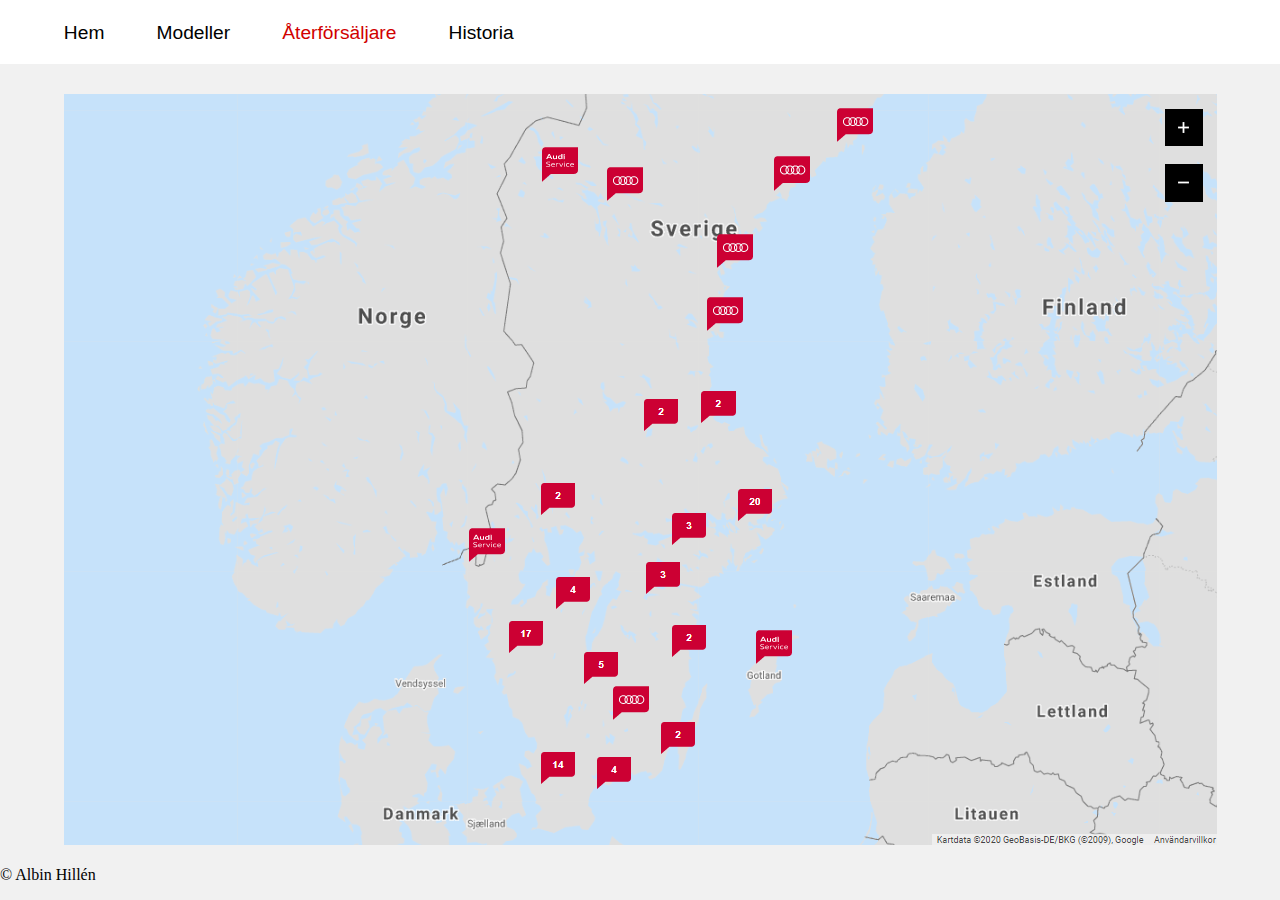
==== aterforsaljare.html @ 6d07e805 "Datorsida version 1 färdig" ====
<!--todo-->
<!DOCTYPE html>
<html lang="en">

<head>
    <meta charset="UTF-8">
    <meta name="viewport" content="width=device-width, initial-scale=1.0">
    <meta http-equiv="X-UA-Compatible" content="ie=edge">
    <link rel="stylesheet" href="css/style.css">
    <title>Document</title>
</head>

<body id="aterforsaljare_body">
    <div id="aterforsaljare_container">

        <nav class="vit_nav2">
            <ul class="svartnav">
            <li><a href="index.html">Hem</a></li>
            <li><a href="modeller.html">Modeller</a></li>
            <li><a id="red" href="aterforsaljare.html">Återförsäljare</a></li>
            <li><a href="historia.html">Historia</a></li>
            </ul>
        </nav>

<main id="aterforsaljare_main">
<img id="karta" src="/img/karta.png" alt="karta">
</main>

        <footer>
            <p>© Albin Hillén</p>
        </footer>

    </div>
</body>
</html>
---- css/style.css ----
#body1 {   
    background-image: url("/img/audirs6.jpg");
    background-size: 100%;
    background-color: black;
    margin: 0;
    
}
#modeller_body {   
    background-color: rgb(241, 241, 241);
    margin: 0;
    font-family: 'Franklin Gothic Medium', 'Arial Narrow', Arial, sans-serif;
}

#aterforsaljare_body {   
    background-color: rgb(241, 241, 241);
    margin: 0;
    font-family: 'Franklin Gothic Medium', 'Arial Narrow', Arial, sans-serif;
}

#container {
    display: grid;
    width: 100%;
    height: 100vh;
    grid-template-rows: 1fr 8fr 0fr; 
    grid-template-columns: 1fr;
    grid-template-areas:
    "nav"
    "main"
    "ft"
    ;
    color: white;
}

#modeller_container {
    display: grid;
    width: 100%;
    height: 100vh;
    grid-template-rows: 1fr 8fr 0fr;
    grid-template-areas:
    "nav"
    "main"
    "ft"
    ;
    color: black;
}

#aterforsaljare_container{
        display: grid;
    width: 100%;
    height: 100vh;
    grid-template-rows: 1fr 8fr 0fr;
    grid-template-areas:
    "nav"
    "main"
    "ft"
    ;
    color: black;
}

#index_main {
    grid-area: main;
    display: flex;
    justify-content: center;
    align-items: center;
    width: 100%;
}

#modeller_main {
    grid-area: main;
    margin: 1em;
    background-color: rgb(241, 241, 241);
    display: grid;
    padding: 50px;
    grid-template-rows:; 
    grid-template-columns:;
    grid-template-areas:
    "h1 h1"
    "section1 section2"
    "section3 section4"
    ;
}

#aterforsaljare_main{
    text-align: center;
}

#historia_main {
    padding-left: 15em;
    padding-right: 15em;
    padding-top: 64px;
}

#modeller {
    grid-area: h1;
}

#section1 {
    grid-area: section1;
    background-color: rgb(241, 241, 241);
    display: grid;
    padding: 2em;
    grid-template-rows:0fr 300px; 
    grid-template-columns:320px 320px;
    grid-template-areas:
    "h2 h2"
    "section1_1 section1_2"
    ;
}

#section2 {
    grid-area: section2;
    background-color: rgb(241, 241, 241);
    display: grid;
    padding: 2em;
    grid-template-rows:0fr 300px; 
    grid-template-columns:320px 320px;
    grid-template-areas:
    "h2 h2"
    "section2_1 section2_2"
    ;
}

#section3 {
    grid-area: section3;
    background-color: rgb(241, 241, 241);
    display: grid;
    padding: 2em;
    grid-template-rows:0fr 300px; 
    grid-template-columns:320px 320px;
    grid-template-areas:
    "h2 h2"
    "section3_1 section3_2"
    ;
}

#section4 {
    grid-area: section4;
    background-color: rgb(241, 241, 241);
    display: grid;
    padding: 2em;
    grid-template-rows:0fr 300px; 
    grid-template-columns:320px 320px;
    grid-template-areas:
    "h2 h2"
    "section4_1 section4_2"
    ;
}

#section1_1{
 grid-area: section1_1;
 background-color: white;
 margin: 10px;
 padding: 10px;
 display: grid;
 justify-content: space-between;
}

#section1_2{
    grid-area: section1_2;
    background-color: white;
    margin: 10px;
    padding: 10px;
    display: grid;
    justify-content: space-between;
}

#section2_1{
    grid-area: section2_1;
    background-color: white;
    margin: 10px;
    padding: 10px;
    display: grid;
    justify-content: space-between;
   }
   
#section2_2{
       grid-area: section2_2;
       background-color: white;
       margin: 10px;
       padding: 10px;
       display: grid;
       justify-content: space-between;
    }

#section3_1{
    grid-area: section3_1;
    background-color: white;
    margin: 10px;
    padding: 10px;
    display: grid;
    justify-content: space-between;
   }
   
#section3_2{
       grid-area: section3_2;
       background-color: white;
       margin: 10px;
       padding: 10px;
       display: grid;
       justify-content: space-between;
    }

#section4_1{
    grid-area: section4_1;
    background-color: white;
    margin: 10px;
    padding: 10px;
    display: grid;
    justify-content: space-between;
   }
   
#section4_2{
       grid-area: section4_2;
       background-color: white;
       margin: 10px;
       padding: 10px;
       display: grid;
       justify-content: space-between;
    }

#audilogga {
    height: 15em;
}

nav {
    grid-area: nav;
    font-family: 'Franklin Gothic Medium', 'Arial Narrow', Arial, sans-serif;

}

h1{
    font-size: 3em;
}

footer {
    grid-area: ft;
}

ul {
    list-style-type: none;
}

ul li {
    display: inline-block;
    padding: 0.35em;
}

ul li a {
    text-decoration: none;
    color: #fff;
    padding: 0.35em 0.9em;
    border: 1px solid rgba(255, 255, 255, 0);
    font-size: 1.2em;
}

#red {
    color: rgb(209, 0, 0);
}

.svartnav li a {
    color: black;
}

.vit_nav {
background-color: white;
position: fixed;
width: 100%;
}

.vit_nav2 {
    background-color: white;
    height: 64px;
    width: 100%;
    }

footer p{
    font-family: 'Times New Roman', Times, serif;
}

.h2_mod{
    grid-area: h2;
    margin: 10px;
}

.p_mod{
    font-size: 13px;
}

.bil_bilder{
    width: 280px;  
}

#karta{
height: auto;
width: auto;
}

#audi-history-bild{
    width: 100%;
}
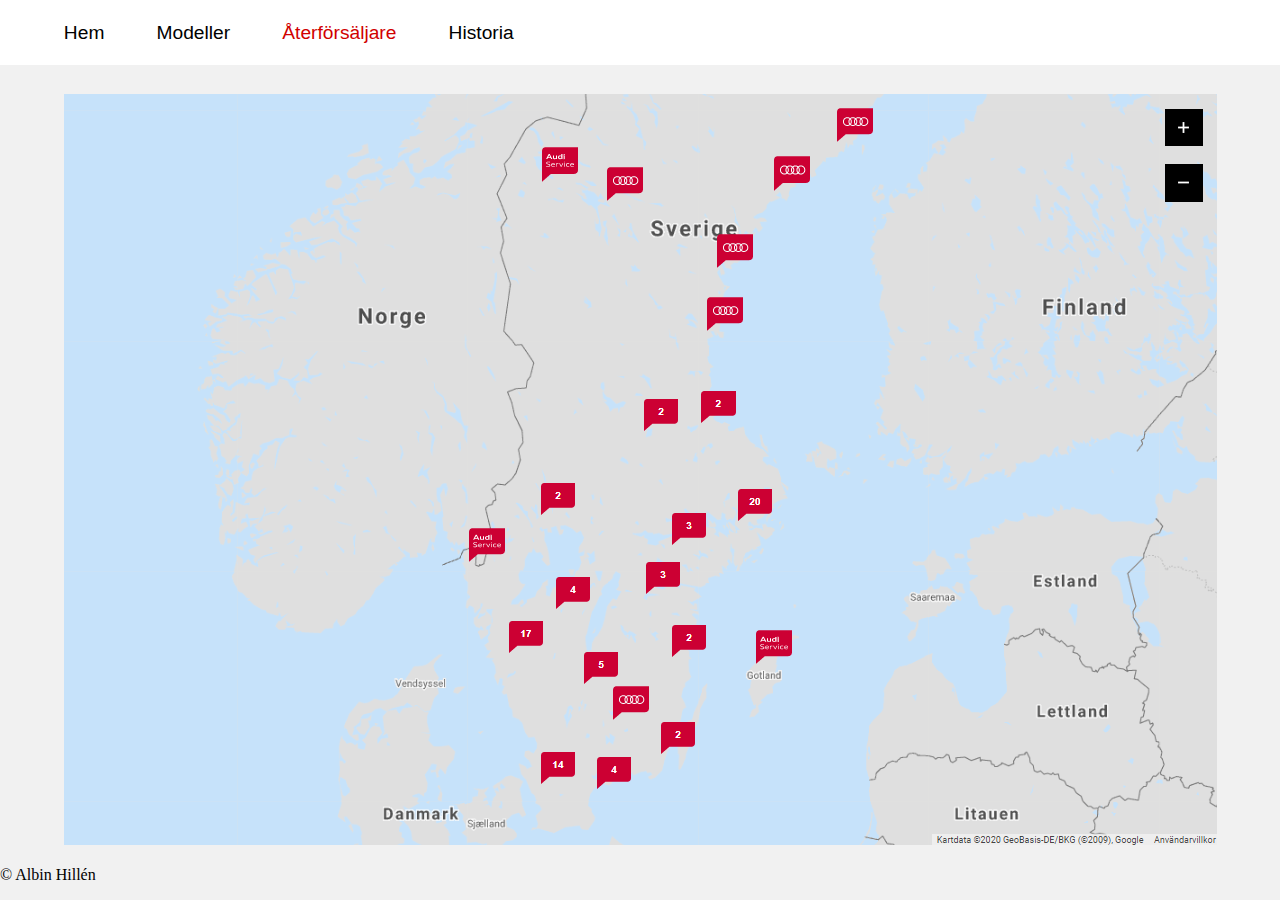
==== commit 881152dc: "Mobilsida klar" ====
--- a/aterforsaljare.html
+++ b/aterforsaljare.html
@@ -7,24 +7,45 @@
     <meta name="viewport" content="width=device-width, initial-scale=1.0">
     <meta http-equiv="X-UA-Compatible" content="ie=edge">
     <link rel="stylesheet" href="css/style.css">
-    <title>Document</title>
+    <title>Audi Återförsäljare</title>
 </head>
 
 <body id="aterforsaljare_body">
     <div id="aterforsaljare_container">
 
-        <nav class="vit_nav2">
+        <nav class="menu">
             <ul class="svartnav">
-            <li><a href="index.html">Hem</a></li>
-            <li><a href="modeller.html">Modeller</a></li>
-            <li><a id="red" href="aterforsaljare.html">Återförsäljare</a></li>
-            <li><a href="historia.html">Historia</a></li>
+                <li>
+                    <a href="index.html">Hem</a>
+                </li>
+                <li>
+                    <a href="modeller.html">Modeller</a>
+                </li>
+                <li>
+                    <a id="red" href="aterforsaljare.html">Återförsäljare</a>
+                </li>
+                <li>
+                    <a href="historia.html">Historia</a>
+                </li>
             </ul>
         </nav>
 
-<main id="aterforsaljare_main">
-<img id="karta" src="/img/karta.png" alt="karta">
-</main>
+        <div class="fade"></div>
+
+        <div class="menu-button">
+            <i class="material-icons">
+                <div class="streck"></div>
+                <div class="streck"></div>
+                <div class="streck"></div>
+            </i>
+        </div>
+
+        <script src="js/main.js"></script>
+
+        <main id="aterforsaljare_main">
+            <img id="karta" src="/img/karta.png" alt="karta">
+            <img id="m-karta" src="/img/m-karta.png" alt="karta">
+        </main>
 
         <footer>
             <p>© Albin Hillén</p>
@@ -32,4 +53,5 @@
 
     </div>
 </body>
+
 </html>--- a/css/style.css
+++ b/css/style.css
@@ -1,9 +1,11 @@
+@media screen and (min-width: 1000px){
+    
 #body1 {   
     background-image: url("/img/audirs6.jpg");
     background-size: 100%;
     background-color: black;
     margin: 0;
-    
+    background-repeat: no-repeat;
 }
 #modeller_body {   
     background-color: rgb(241, 241, 241);
@@ -45,7 +47,7 @@
 }
 
 #aterforsaljare_container{
-        display: grid;
+    display: grid;
     width: 100%;
     height: 100vh;
     grid-template-rows: 1fr 8fr 0fr;
@@ -261,10 +263,14 @@
     color: black;
 }
 
-.vit_nav {
+.menu{
 background-color: white;
 position: fixed;
 width: 100%;
+}
+
+#alpha{
+    background-color: rgba(0, 0, 0, 0);
 }
 
 .vit_nav2 {
@@ -295,6 +301,394 @@
 width: auto;
 }
 
+#m-karta{
+    display: none;
+}
+
 #audi-history-bild{
     width: 100%;
+}
+
+.menu-button{
+    display: none;
+}
+
+
+}
+
+
+
+
+
+@media screen and (max-width: 375px){
+
+
+    .menu{
+        height: 100vh;
+        width: 80vw;
+        background: rgb(0, 0, 0);
+        position: fixed;
+        top: 0;
+        left: -90vw;
+        transition: left 0.3s;
+        box-shadow: 10px 0px 21px -10px rgba(0,0,0,0.75);
+        z-index: 10;
+    }
+    
+    .menu-button{
+        cursor: pointer;
+        display: inline;
+        color: white;
+        padding: 1em;
+    }
+    
+    .menu-button i.material-icons{
+        font-size: 2.5rem;
+    }
+    
+    .show-menu{
+        left: 0;
+        
+    }
+    
+    .fade{
+        position: fixed;
+        top: 0;
+        left: 0;
+        right: 0;
+        bottom: 0;
+        background-color: rgba(0,0,0,0.5);
+        display: none;
+        z-index: 5;
+    }
+    
+    .visible{
+        display: block;
+    }
+    
+    
+
+
+
+
+
+
+    #body1 {   
+        background-image: url("/img/phone-background.jpg");
+        background-size: 100%;
+        
+        background-color: black;
+        margin: 0;
+        
+    }
+    #modeller_body {   
+        background-color: rgb(241, 241, 241);
+        margin: 0;
+        font-family: 'Franklin Gothic Medium', 'Arial Narrow', Arial, sans-serif;
+    }
+    
+    #aterforsaljare_body {   
+        background-color: rgb(241, 241, 241);
+        margin: 0;
+        font-family: 'Franklin Gothic Medium', 'Arial Narrow', Arial, sans-serif;
+    }
+    
+    #container {
+        display: grid;
+        width: 100%;
+        height: 100vh;
+        grid-template-rows: 1fr 8fr 0fr; 
+        grid-template-columns: 1fr;
+        grid-template-areas:
+        "nav"
+        "main"
+        "ft"
+        ;
+        color: white;
+    }
+    
+    #modeller_container {
+        display: grid;
+        width: 100%;
+        height: 100vh;
+        grid-template-rows: 1fr 8fr 0fr;
+        grid-template-areas:
+        "nav"
+        "main"
+        "ft"
+        ;
+        color: black;
+    }
+    
+    #aterforsaljare_container{
+        display: grid;
+        width: 100%;
+        height: 100vh;
+        grid-template-rows: 0fr 8fr 0fr;
+        grid-template-areas:
+        "nav"
+        "main"
+        "ft"
+        ;
+        color: black;
+    }
+    
+    #index_main {
+        grid-area: main;
+        display: flex;
+        justify-content: center;
+        align-items: center;
+        width: 100%;
+    }
+    
+    #modeller_main {
+        grid-area: main;
+        margin: 1em;
+        background-color: rgb(241, 241, 241);
+        display: grid;
+        padding: 0px;
+        grid-template-rows:; 
+        grid-template-columns:;
+        grid-template-areas:
+        "h1"
+        "section1"
+        "section2"
+        "section3" 
+        "section4"
+        ;
+    }
+    
+    #aterforsaljare_main{
+        text-align: center;
+    }
+    
+    #historia_main {
+        padding: 1em;
+    }
+    
+    #modeller {
+        grid-area: h1;
+        margin-inline-start: 
+    }
+    
+    #section1 {
+        grid-area: section1;
+        background-color: rgb(241, 241, 241);
+        display: grid;
+        padding-bottom: 5em;
+        grid-template-rows: 0fr 300px 300px; 
+        grid-template-columns:320px;
+        grid-template-areas:
+        "h2"
+        "section1_1"
+        "section1_2"
+        ;
+    }
+    
+    #section2 {
+        grid-area: section2;
+        background-color: rgb(241, 241, 241);
+        display: grid;
+        padding-bottom: 5em;
+        grid-template-rows: 0fr 300px 300px; 
+        grid-template-columns:320px;
+        grid-template-areas:
+        "h2"
+        "section2_1"
+        "section2_2"
+        ;
+    }
+    
+    #section3 {
+        grid-area: section3;
+        background-color: rgb(241, 241, 241);
+        display: grid;
+        padding-bottom: 5em;
+        grid-template-rows: 0fr 300px 300px; 
+        grid-template-columns:320px;
+        grid-template-areas:
+        "h2"
+        "section3_1"
+        "section3_2"
+        ;
+    }
+    
+    #section4 {
+        grid-area: section4;
+        background-color: rgb(241, 241, 241);
+        display: grid;
+        padding: 0em;
+        grid-template-rows: 0fr 300px 300px; 
+        grid-template-columns:320px;
+        grid-template-areas:
+        "h2"
+        "section4_1"
+        "section4_2"
+        ;
+    }
+    
+    #section1_1{
+     grid-area: section1_1;
+     background-color: white;
+     margin: 10px;
+     padding: 10px;
+     display: grid;
+     justify-content: space-between;
+    }
+    
+    #section1_2{
+        grid-area: section1_2;
+        background-color: white;
+        margin: 10px;
+        padding: 10px;
+        display: grid;
+        justify-content: space-between;
+    }
+    
+    #section2_1{
+        grid-area: section2_1;
+        background-color: white;
+        margin: 10px;
+        padding: 10px;
+        display: grid;
+        justify-content: space-between;
+       }
+       
+    #section2_2{
+           grid-area: section2_2;
+           background-color: white;
+           margin: 10px;
+           padding: 10px;
+           display: grid;
+           justify-content: space-between;
+        }
+    
+    #section3_1{
+        grid-area: section3_1;
+        background-color: white;
+        margin: 10px;
+        padding: 10px;
+        display: grid;
+        justify-content: space-between;
+       }
+       
+    #section3_2{
+           grid-area: section3_2;
+           background-color: white;
+           margin: 10px;
+           padding: 10px;
+           display: grid;
+           justify-content: space-between;
+        }
+    
+    #section4_1{
+        grid-area: section4_1;
+        background-color: white;
+        margin: 10px;
+        padding: 10px;
+        display: grid;
+        justify-content: space-between;
+       }
+       
+    #section4_2{
+           grid-area: section4_2;
+           background-color: white;
+           margin: 10px;
+           padding: 10px;
+           display: grid;
+           justify-content: space-between;
+        }
+    
+    #audilogga {
+        height: 10em;
+    }
+    
+    nav {
+        grid-area: nav;
+        font-family: 'Franklin Gothic Medium', 'Arial Narrow', Arial, sans-serif;
+    
+    }
+    
+    h1{
+        font-size: 3em;
+        margin: 0;
+    }
+    
+    footer {
+        grid-area: ft;
+    }
+    
+    ul {
+        list-style-type: none;
+        
+    }
+    
+    ul li {
+        padding: 0.35em;
+    }
+    
+    ul li a {
+        text-decoration: none;
+        color: #fff;
+        padding: 0.35em 0.9em;
+        border: 1px solid rgba(255, 255, 255, 0);
+        font-size: 1.2em;
+    }
+
+    #red {
+        color: rgb(209, 0, 0);
+    }
+
+    
+    .vit_nav2 {
+        background-color: white;
+        height: 64px;
+        width: 100%;
+        }
+    
+    footer p{
+        font-family: 'Times New Roman', Times, serif;
+    }
+    
+    .h2_mod{
+        grid-area: h2;
+        margin: 10px;
+    }
+    
+    .p_mod{
+        font-size: 13px;
+    }
+    
+    .bil_bilder{
+        width: 280px;  
+    }
+    
+    #karta{
+    height: auto;
+    width: 100vw;
+    display: none;
+    }
+    
+    #m-karta{
+        height: 82vh;
+        width: auto;
+    }
+
+    #audi-history-bild{
+        width: 100%;
+    }
+
+    .streck {
+        width: 35px;
+        height: 5px;
+        background-color: black;
+        margin: 6px 0;
+      }
+
+    .streck-vit {
+        width: 35px;
+        height: 5px;
+        background-color: rgb(255, 255, 255);
+        margin: 6px 0;
+    }
 }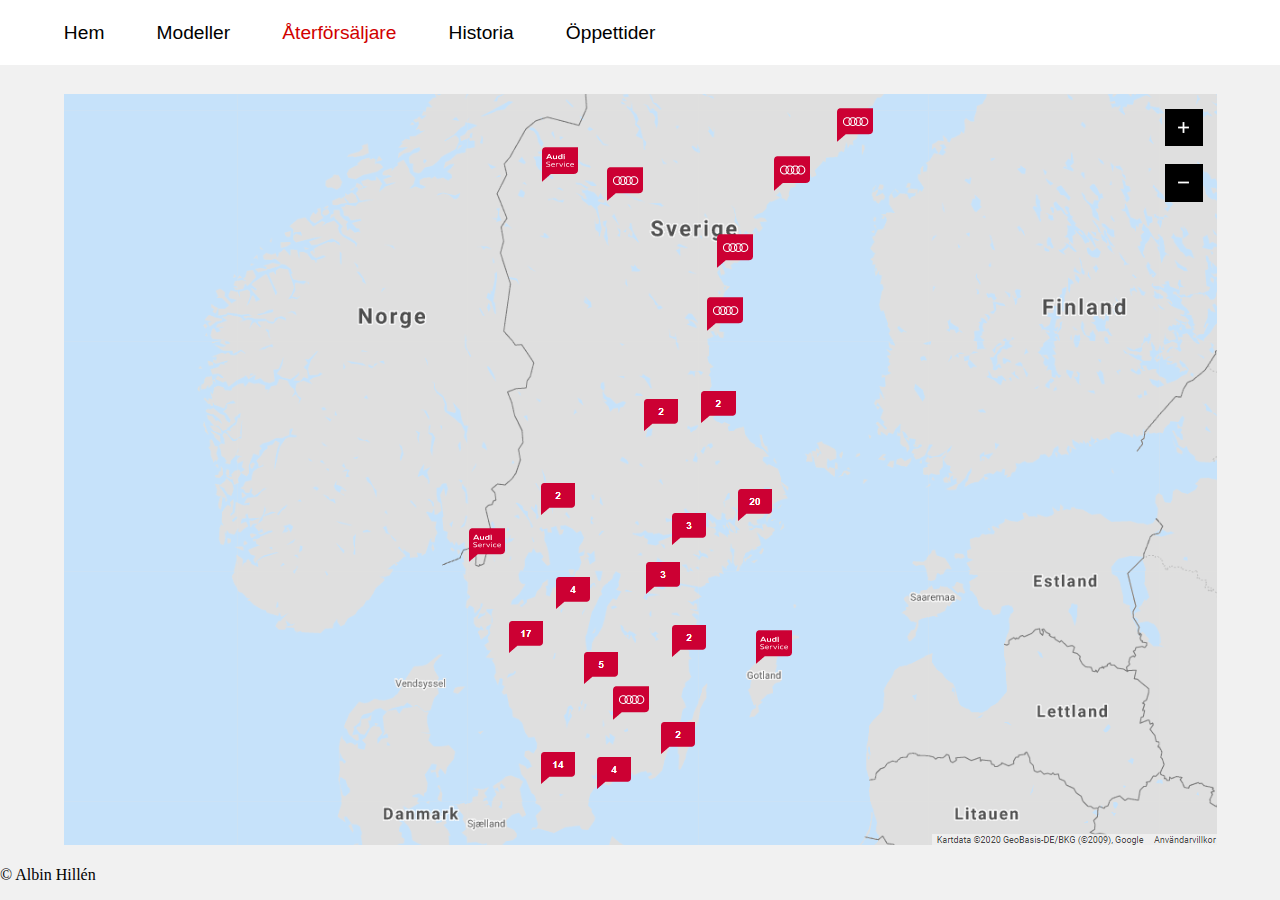
==== commit 41b612a2: "projekt klart" ====
--- a/aterforsaljare.html
+++ b/aterforsaljare.html
@@ -1,4 +1,3 @@
-<!--todo-->
 <!DOCTYPE html>
 <html lang="en">
 
@@ -26,6 +25,9 @@
                 </li>
                 <li>
                     <a href="historia.html">Historia</a>
+                </li>
+                <li>
+                    <a href="oppettider.html">Öppettider</a>
                 </li>
             </ul>
         </nav>
--- a/css/style.css
+++ b/css/style.css
@@ -1,4 +1,4 @@
-@media screen and (min-width: 1000px){
+@media screen and (min-width: 600px){
     
 #body1 {   
     background-image: url("/img/audirs6.jpg");
@@ -73,8 +73,6 @@
     background-color: rgb(241, 241, 241);
     display: grid;
     padding: 50px;
-    grid-template-rows:; 
-    grid-template-columns:;
     grid-template-areas:
     "h1 h1"
     "section1 section2"
@@ -90,6 +88,11 @@
     padding-left: 15em;
     padding-right: 15em;
     padding-top: 64px;
+}
+
+#oppettider_main {
+    padding-top: 64px;
+    text-align: center;
 }
 
 #modeller {
@@ -313,14 +316,17 @@
     display: none;
 }
 
-
-}
-
-
-
-
-
-@media screen and (max-width: 375px){
+.helgdag{
+    color: red;
+}
+
+}
+
+
+
+
+
+@media screen and (max-width: 600px){
 
 
     .menu{
@@ -447,8 +453,6 @@
         background-color: rgb(241, 241, 241);
         display: grid;
         padding: 0px;
-        grid-template-rows:; 
-        grid-template-columns:;
         grid-template-areas:
         "h1"
         "section1"
@@ -468,7 +472,6 @@
     
     #modeller {
         grid-area: h1;
-        margin-inline-start: 
     }
     
     #section1 {
@@ -691,4 +694,13 @@
         background-color: rgb(255, 255, 255);
         margin: 6px 0;
     }
+
+    #oppettider_main {
+        padding-top: 64px;
+        text-align: center;
+    }
+
+    .helgdag{
+        color: red;
+    }
 }